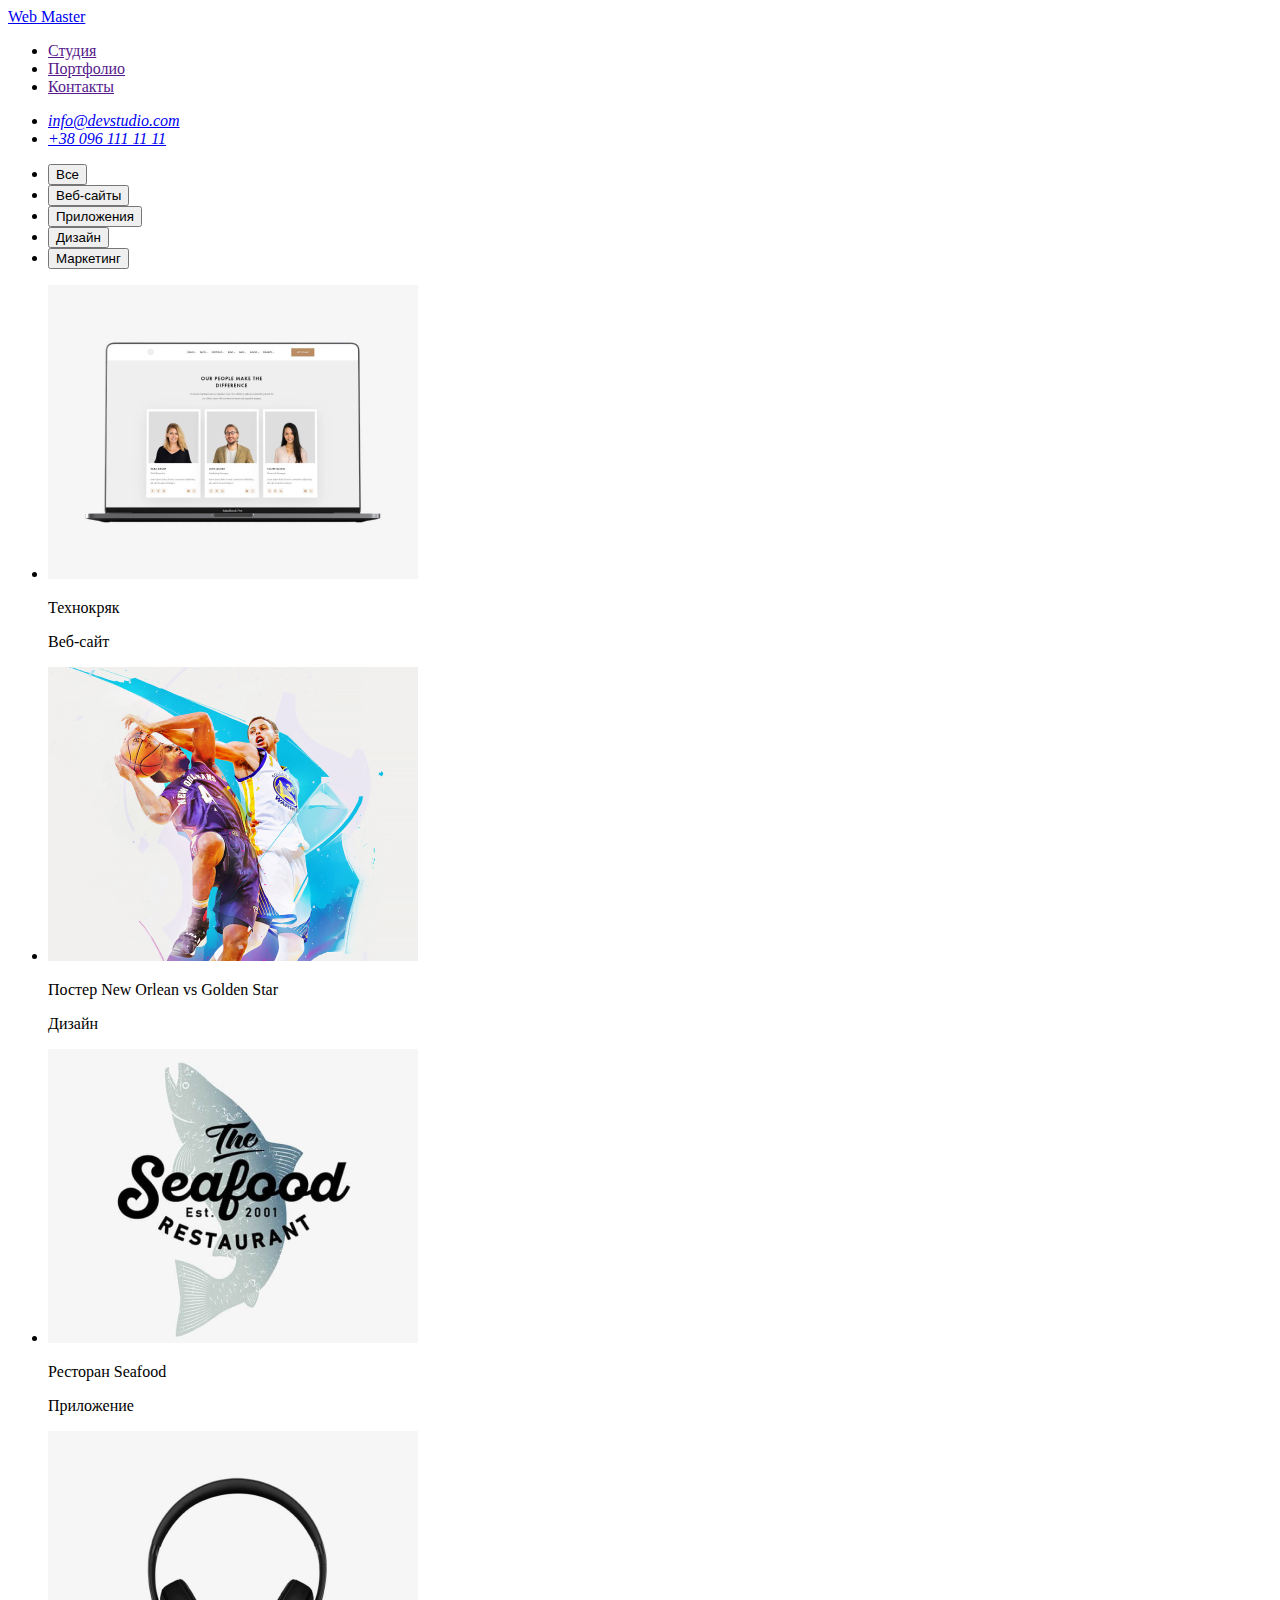
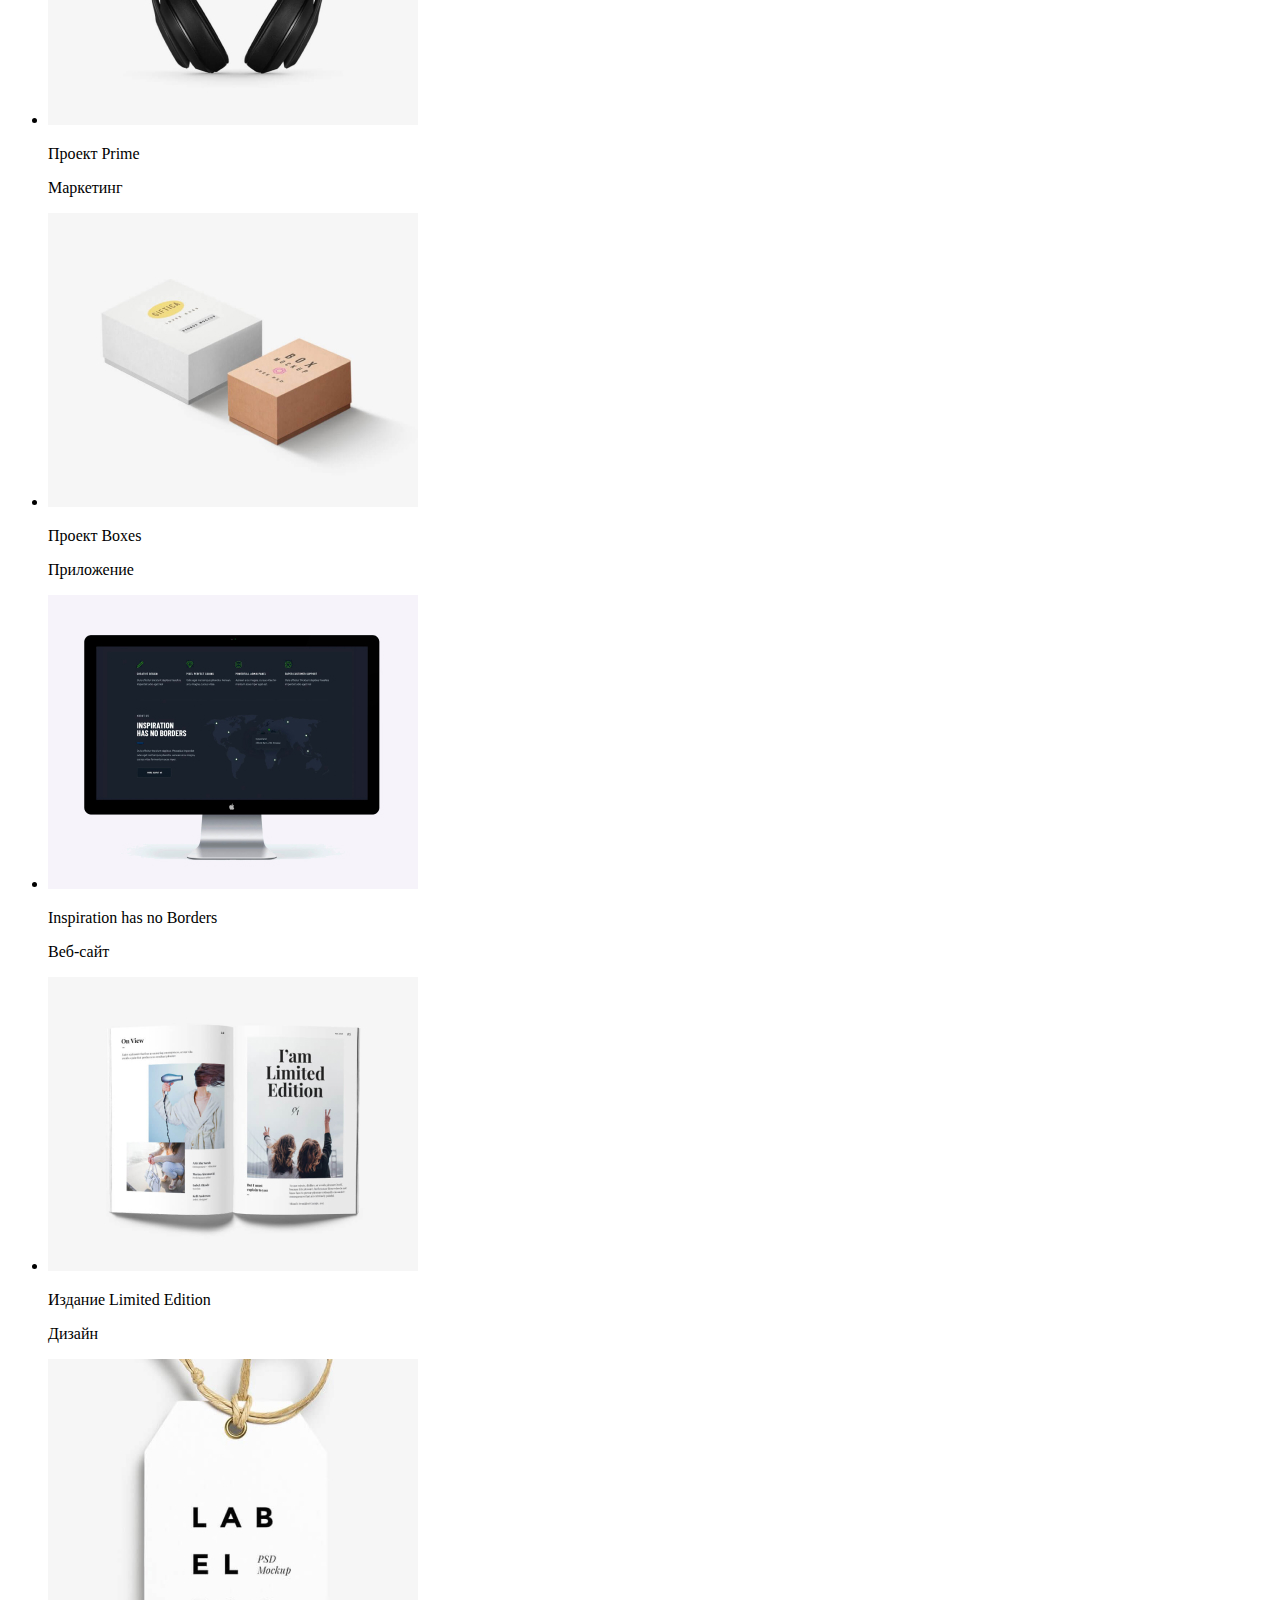
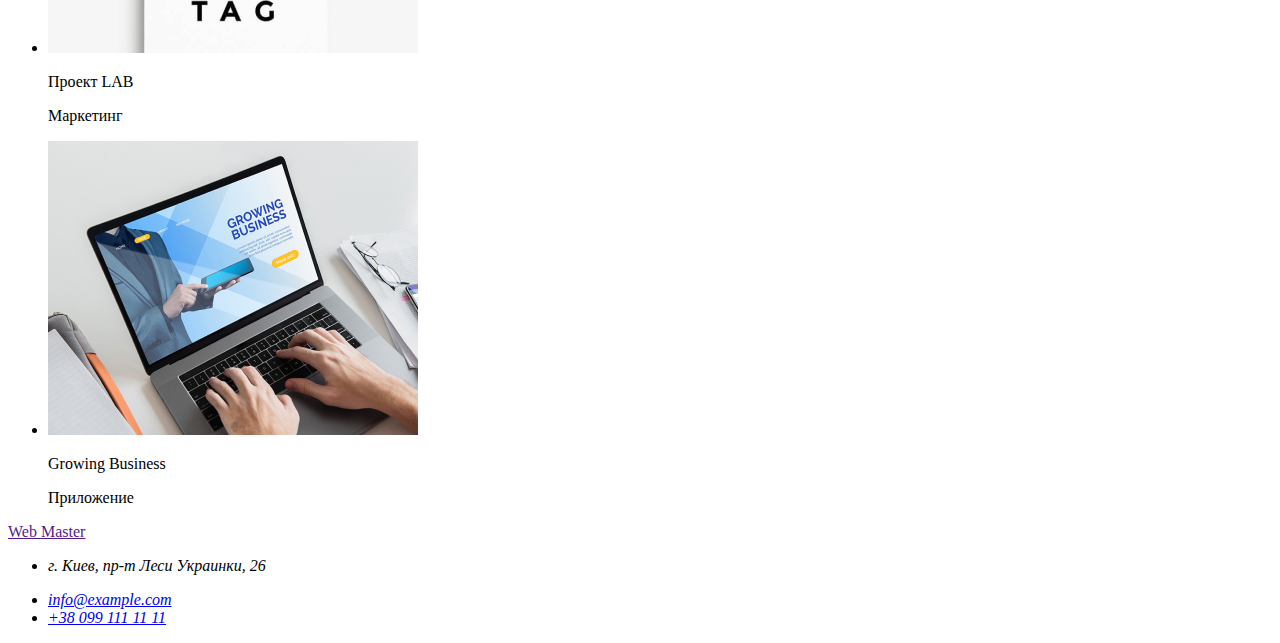
==== portfolio.html @ d9346f7a "first-commit" ====
<!DOCTYPE html>
<html lang="ru">
  <head>
    <meta charset="UTF-8" />
    <meta name="viewport" content="width=device-width, initial-scale=1.0" />
    <title>Portfolio</title>
  </head>
  <body>
    <!--HEADER-->
    <header>
      <nav>
        <a lang="en" href="./index.html">Web Master</a>
        <ul>
          <li>
            <a href="">Студия</a>
          </li>
          <li>
            <a href="">Портфолио</a>
          </li>
          <li>
            <a href="">Контакты</a>
          </li>
        </ul>
      </nav>
      <address>
        <ul>
          <li><a href="mailto:info@devstudio.com" target="_blank">info@devstudio.com</a></li>
          <li><a href="tel:+380961111111">+38 096 111 11 11</a></li>
        </ul>
      </address>
    </header>
    <main>
      <!--Filters-->
      <div>
        <ul>
          <li>
            <button type="button">Все</button>
          </li>
          <li>
            <button type="button">Веб-сайты</button>
          </li>
          <li>
            <button type="button">Приложения</button>
          </li>
          <li>
            <button type="button">Дизайн</button>
          </li>
          <li>
            <button type="button">Маркетинг</button>
          </li>
        </ul>
      </div>

      <!--OUR WORKS-->
      <div>
        <ul>
          <li>
            <img src="/images/portfolio/portfolio-img-1.jpg" alt="ноутбук с открой страницей в браузере" width="370" height="294" />
            <p>Технокряк</p>
            <p>Веб-сайт</p>
          </li>
          <li>
            <img src="/images/portfolio/portfolio-img-2.jpg" alt="два игрока в баскетбол в прыжке один с мячом" width="370" height="294" />
            <p>Постер <span lang="en">New Orlean vs Golden Star</span></p>
            <p>Дизайн</p>
          </li>
          <li>
            <img src="/images/portfolio/portfolio-img-3.jpg" alt="логотип рыбного ресторана" width="370" height="294" />
            <p>Ресторан <span lang="en">Seafood</span></p>
            <p>Приложение</p>
          </li>
          <li>
            <img src="/images/portfolio/portfolio-img-4.jpg" alt="накладные наушники" width="370" height="294" />
            <p>Проект <span lang="en">Prime</span></p>
            <p>Маркетинг</p>
          </li>
          <li>
            <img src="/images/portfolio/portfolio-img-5.jpg" alt="две упаковочные коробки" width="370" height="294" />
            <p>Проект <span lang="en">Boxes</span></p>
            <p>Приложение</p>
          </li>
          <li>
            <img src="/images/portfolio/portfolio-img-6.jpg" alt="IMac с открытой страницей в браузере" width="370" height="294" />
            <p lang="en">Inspiration has no Borders</p>
            <p>Веб-сайт</p>
          </li>
          <li>
            <img src="/images/portfolio/portfolio-img-7.jpg" alt="открытый разворот журнала" width="370" height="294" />
            <p>Издание <span lang="en">Limited Edition</span></p>
            <p>Дизайн</p>
          </li>
          <li>
            <img src="/images/portfolio/portfolio-img-8.jpg" alt="белая кортонная бирка с черной надписью" width="370" height="294" />
            <p>Проект <span lang="en">LAB</span></p>
            <p>Маркетинг</p>
          </li>
          <li>
            <img src="/images/portfolio/portfolio-img-9.jpg" alt="две руки клацающие по клавиатуре макбука" width="370" height="294" />
            <p lang="en">Growing Business</p>
            <p>Приложение</p>
          </li>
        </ul>
      </div>
    </main>
    <footer>
      <a lang="en" href="">Web Master</a>
      <address>
        <ul>
          <li>
            <p>г. Киев, пр-т Леси Украинки, 26</p>
          </li>
          <li>
            <a href="mailto:info@example.com">info@example.com</a>
          </li>
          <li>
            <a href="tel:+380991111111">+38 099 111 11 11</a>
          </li>
        </ul>
      </address>
    </footer>
  </body>
</html>
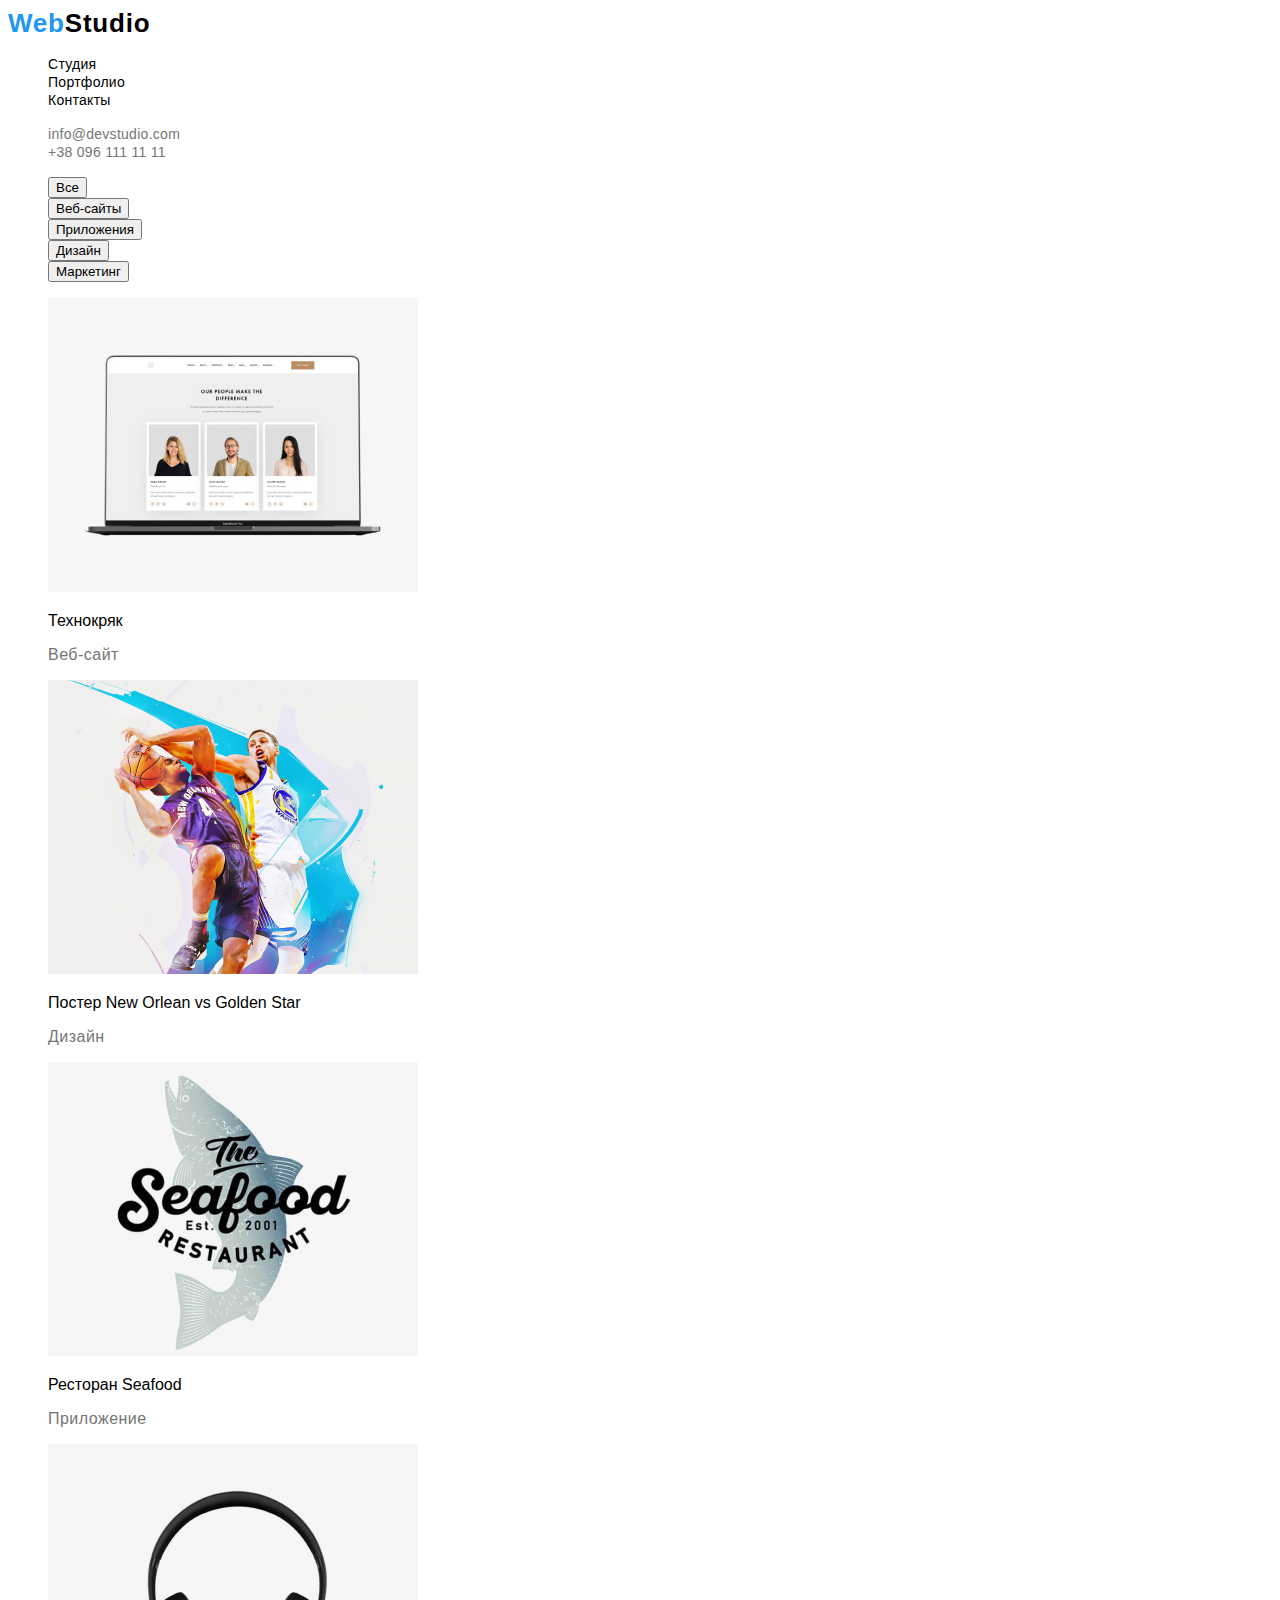
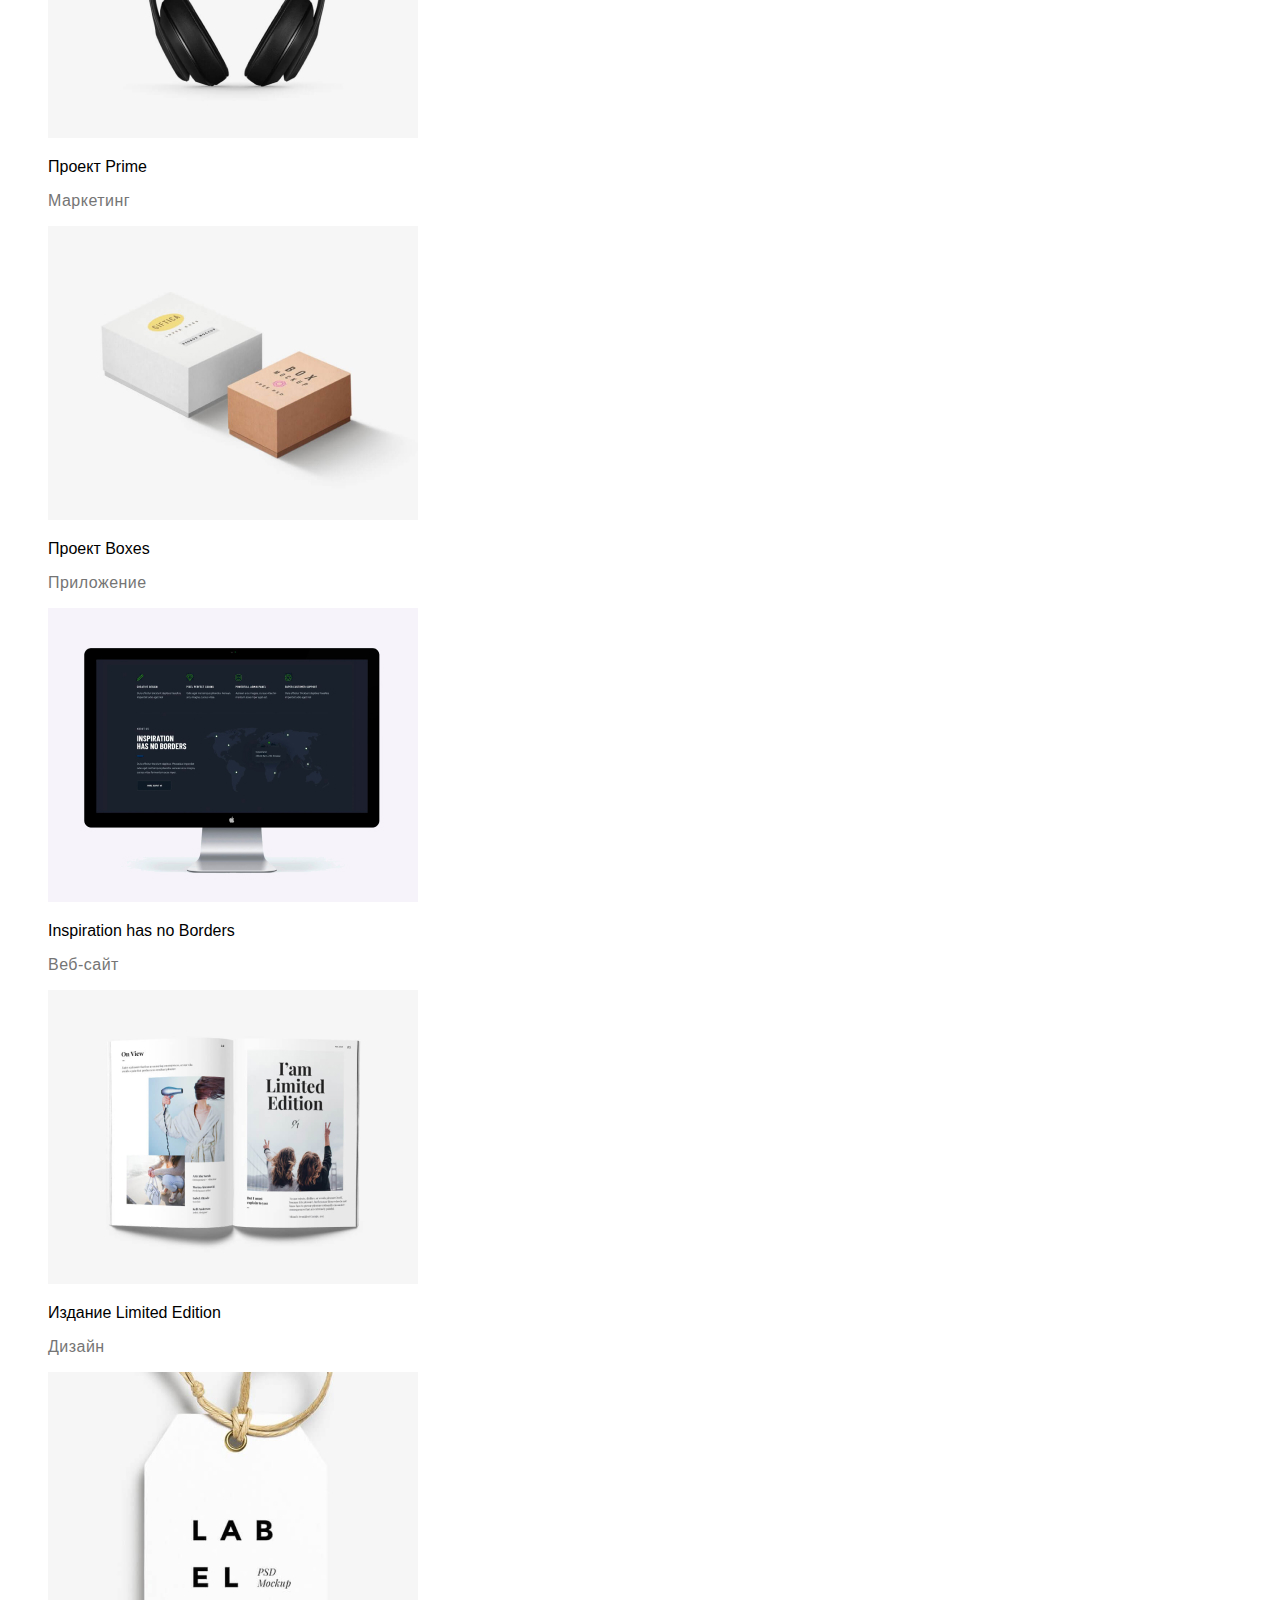
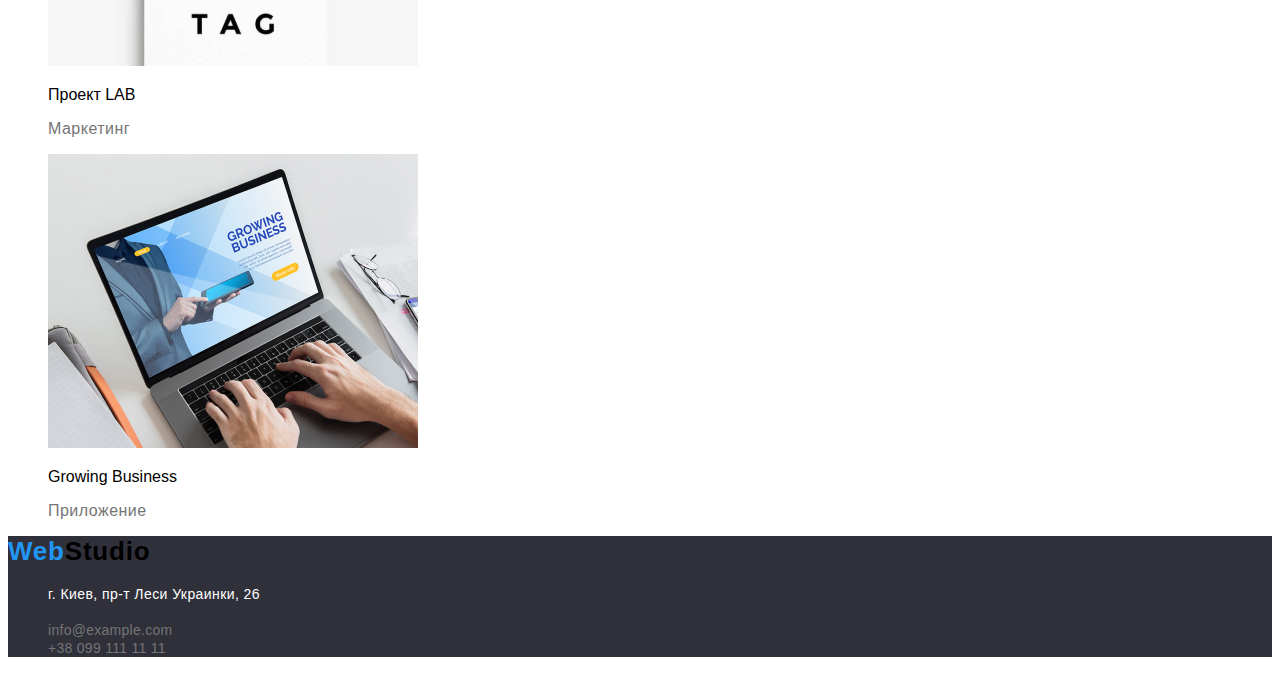
==== commit 24466718: "commit" ====
--- a/portfolio.html
+++ b/portfolio.html
@@ -4,116 +4,125 @@
     <meta charset="UTF-8" />
     <meta name="viewport" content="width=device-width, initial-scale=1.0" />
     <title>Portfolio</title>
+    <link rel="stylesheet" href="./css/styles.css">
   </head>
   <body>
     <!--HEADER-->
-    <header>
-      <nav>
-        <a lang="en" href="./index.html">Web Master</a>
-        <ul>
+    <header class="portf-header">
+      <nav class="portf-navigation link">
+        <a class="logo link" lang="en" href="./index.html">
+          <span>Web</span><span class="logo-second-part">Studio</span>
+        </a>
+        <ul class="portf-navigation-list list">
           <li>
-            <a href="">Студия</a>
+            <a class="portf-navigation-item href="">Студия</a>
           </li>
           <li>
-            <a href="">Портфолио</a>
+            <a class="portf-navigation-item href="">Портфолио</a>
           </li>
           <li>
-            <a href="">Контакты</a>
+            <a class="portf-navigation-item href="">Контакты</a>
           </li>
         </ul>
       </nav>
       <address>
-        <ul>
-          <li><a href="mailto:info@devstudio.com" target="_blank">info@devstudio.com</a></li>
-          <li><a href="tel:+380961111111">+38 096 111 11 11</a></li>
+        <ul class="portf-address-list list">
+          <li>
+            <a class="portf-mail-link link" href="mailto:info@devstudio.com" target="_blank">info@devstudio.com</a></li>
+          <li>
+            <a class="portf-tel-link link" href="tel:+380961111111">+38 096 111 11 11</a>
+          </li>
         </ul>
       </address>
     </header>
     <main>
       <!--Filters-->
-      <div>
-        <ul>
-          <li>
-            <button type="button">Все</button>
+      <div class="filters">
+        <ul class="portf-filter-list list">
+          <li class="portf-filter-item">
+            <button class="portf-modal-bt" type="button">Все</button>
           </li>
-          <li>
-            <button type="button">Веб-сайты</button>
+          <li class="portf-filter-item">
+            <button class="portf-modal-bt" type="button">Веб-сайты</button>
           </li>
-          <li>
-            <button type="button">Приложения</button>
+          <li class="portf-filter-item">
+            <button class="portf-modal-bt" type="button">Приложения</button>
           </li>
-          <li>
-            <button type="button">Дизайн</button>
+          <li class="portf-filter-item">
+            <button class="portf-modal-bt" type="button">Дизайн</button>
           </li>
-          <li>
-            <button type="button">Маркетинг</button>
+          <li class="portf-filter-item">
+            <button class="portf-modal-bt" type="button">Маркетинг</button>
           </li>
         </ul>
       </div>
 
       <!--OUR WORKS-->
-      <div>
-        <ul>
-          <li>
-            <img src="/images/portfolio/portfolio-img-1.jpg" alt="ноутбук с открой страницей в браузере" width="370" height="294" />
-            <p>Технокряк</p>
-            <p>Веб-сайт</p>
+      <div class="works" >
+        <ul class="works-list list">
+          <li class="works-list-item">
+            <img class="works-list-img" src="/images/portfolio/portfolio-img-1.jpg" alt="ноутбук с открой страницей в браузере" width="370" height="294" />
+            <p class="works-list-title">Технокряк</p>
+            <p class="work-list-subtitle" >Веб-сайт</p>
           </li>
-          <li>
-            <img src="/images/portfolio/portfolio-img-2.jpg" alt="два игрока в баскетбол в прыжке один с мячом" width="370" height="294" />
-            <p>Постер <span lang="en">New Orlean vs Golden Star</span></p>
-            <p>Дизайн</p>
+          <li class="works-list-item">
+            <img class="works-list-img" src="/images/portfolio/portfolio-img-2.jpg" alt="два игрока в баскетбол в прыжке один с мячом" width="370" height="294" />
+            <p class="works-list-title">Постер <span lang="en">New Orlean vs Golden Star</span></p>
+            <p class="work-list-subtitle" >Дизайн</p>
           </li>
-          <li>
-            <img src="/images/portfolio/portfolio-img-3.jpg" alt="логотип рыбного ресторана" width="370" height="294" />
-            <p>Ресторан <span lang="en">Seafood</span></p>
-            <p>Приложение</p>
+          <li class="works-list-item">
+            <img class="works-list-img" src="/images/portfolio/portfolio-img-3.jpg" alt="логотип рыбного ресторана" width="370" height="294" />
+            <p class="works-list-title">Ресторан <span lang="en">Seafood</span></p>
+            <p class="work-list-subtitle" >Приложение</p>
           </li>
-          <li>
-            <img src="/images/portfolio/portfolio-img-4.jpg" alt="накладные наушники" width="370" height="294" />
-            <p>Проект <span lang="en">Prime</span></p>
-            <p>Маркетинг</p>
+          <li class="works-list-item">
+            <img class="works-list-img" src="/images/portfolio/portfolio-img-4.jpg" alt="накладные наушники" width="370" height="294" />
+            <p class="works-list-title">Проект <span lang="en">Prime</span></p>
+            <p class="work-list-subtitle" >Маркетинг</p>
           </li>
-          <li>
-            <img src="/images/portfolio/portfolio-img-5.jpg" alt="две упаковочные коробки" width="370" height="294" />
-            <p>Проект <span lang="en">Boxes</span></p>
-            <p>Приложение</p>
+          <li class="works-list-item">
+            <img class="works-list-img" src="/images/portfolio/portfolio-img-5.jpg" alt="две упаковочные коробки" width="370" height="294" />
+            <p class="works-list-title">Проект <span lang="en">Boxes</span></p>
+            <p class="work-list-subtitle" >Приложение</p>
           </li>
-          <li>
-            <img src="/images/portfolio/portfolio-img-6.jpg" alt="IMac с открытой страницей в браузере" width="370" height="294" />
-            <p lang="en">Inspiration has no Borders</p>
-            <p>Веб-сайт</p>
+          <li class="works-list-item">
+            <img class="works-list-img" src="/images/portfolio/portfolio-img-6.jpg" alt="IMac с открытой страницей в браузере" width="370" height="294" />
+            <p class="works-list-title" lang="en">Inspiration has no Borders</p>
+            <p class="work-list-subtitle" >Веб-сайт</p>
           </li>
-          <li>
-            <img src="/images/portfolio/portfolio-img-7.jpg" alt="открытый разворот журнала" width="370" height="294" />
-            <p>Издание <span lang="en">Limited Edition</span></p>
-            <p>Дизайн</p>
+          <li class="works-list-item">
+            <img class="works-list-img" src="/images/portfolio/portfolio-img-7.jpg" alt="открытый разворот журнала" width="370" height="294" />
+            <p class="works-list-title">Издание <span lang="en">Limited Edition</span></p>
+            <p class="work-list-subtitle" >Дизайн</p>
           </li>
-          <li>
-            <img src="/images/portfolio/portfolio-img-8.jpg" alt="белая кортонная бирка с черной надписью" width="370" height="294" />
-            <p>Проект <span lang="en">LAB</span></p>
-            <p>Маркетинг</p>
+          <li class="works-list-item">
+            <img class="works-list-img" src="/images/portfolio/portfolio-img-8.jpg" alt="белая кортонная бирка с черной надписью" width="370" height="294" />
+            <p class="works-list-title">Проект <span lang="en">LAB</span></p>
+            <p class="work-list-subtitle" >Маркетинг</p>
           </li>
-          <li>
-            <img src="/images/portfolio/portfolio-img-9.jpg" alt="две руки клацающие по клавиатуре макбука" width="370" height="294" />
-            <p lang="en">Growing Business</p>
-            <p>Приложение</p>
+          <li class="works-list-item">
+            <img class="works-list-img" src="/images/portfolio/portfolio-img-9.jpg" alt="две руки клацающие по клавиатуре макбука" width="370" height="294" />
+            <p class="works-list-title" lang="en">Growing Business</p>
+            <p class="work-list-subtitle" >Приложение</p>
           </li>
         </ul>
       </div>
     </main>
-    <footer>
-      <a lang="en" href="">Web Master</a>
-      <address>
-        <ul>
-          <li>
-            <p>г. Киев, пр-т Леси Украинки, 26</p>
+    <footer class="dark-theme">
+      <a class="logo link" lang="en" href="./index.html">
+        <span class="logo-first-part">Web</span><span class="logo-second-part">Studio</span>
+      </a>
+      <address class="portf-address">
+        <ul class="portf-address-list list">
+          <li class="portf-address-list-item">
+            <p class="portf-address-subtitle">г. Киев, пр-т Леси Украинки, 26</p>
           </li>
-          <li>
-            <a href="mailto:info@example.com">info@example.com</a>
+          <li class="portf-address-list-item">
+            <a class="portf-mail-link link" 
+            href="mailto:info@example.com">info@example.com</a>
           </li>
-          <li>
-            <a href="tel:+380991111111">+38 099 111 11 11</a>
+          <li class="portf-address-list-item">
+            <a class="portf-tel-link link" href="tel:+380991111111">+38 099 111 11 11</a>
           </li>
         </ul>
       </address>
--- a/css/styles.css
+++ b/css/styles.css
@@ -0,0 +1,315 @@
+:root {
+  --accent-font: "Roboto", sans-serif;
+  --secondary-font: "Raleway", sans-serif;
+  --accent-color: #757575;
+  --secondary-color:#212121;
+  --hover-color: #2196F3;
+}
+
+body {
+  font-family: "Roboto", sans-serif;
+  font-style: normal;
+}
+
+.list {
+  list-style: none;
+}
+
+.link {
+  text-decoration: none;
+}
+
+.address {
+  font-style: normal;
+}
+/*============HEADER=========*/
+
+.logo {
+font-family: "Raleway", sans-serif;
+font-weight: 700;
+font-size: 26px;
+line-height: 1.192;
+letter-spacing: 0.03em;
+color:var(--hover-color);
+
+  
+}
+
+.logo-second-part {
+  font-weight: 700;
+  font-size: 26px;
+  line-height: 1.192; 
+  letter-spacing: 0.03em; 
+  color: #000000; 
+}
+
+.navigation-list-link {
+  font-weight: 500;
+  font-size: 14px;
+  line-height: 1.143;
+  letter-spacing: 0.02em;
+  color: var(--secondary-font);
+}
+
+.header-mail-link link,
+.header-tel-link link {
+  font-style: normal;
+  font-weight: 500;
+  font-size: 14px;
+  line-height: 1.143;
+  letter-spacing: 0.02em;
+  color: var(--accent-color);
+}
+
+.header-mail-link:hover,
+.header-mail-link:focus,
+.header-tel-link:hover,
+.header-tel-link:focus {
+  color: var(--hover-color);  
+}
+
+.navigation-list-link:hover,
+.navigation-list-link:focus  {
+color: #2196F3;  
+}
+
+
+/*============END HEADER=========*/
+
+
+/*<===========HERO===========>*/
+.hero-title {
+  font-weight: 900;
+  font-size: 44px;
+  line-height: 60px;
+  color: #FFFFFF;
+}
+
+.modal-btn {
+  font-family: "Roboto", sans-serif;
+  font-weight: 700;
+  font-size: 16px;
+  line-height: 1, 875;
+  color: #ffffff;
+}
+
+.hero-dark-theme {
+  background: #2F303A; 
+}
+/*<===========END HERO===========>*/
+
+
+/*<===========OUR ADVANTAGES===========>*/
+.subtitle {
+  font-weight: 700;
+  font-size: 14px;
+  line-height: 1.143;
+  letter-spacing: 0.03em;
+  text-transform: uppercase;
+  color: var(--secondary-color);
+}
+
+.description {
+font-weight: 400;
+font-size: 14px;
+line-height: 1.714;
+letter-spacing: 0.03em;
+color: var(--accent-color);
+
+}
+/*<===========END OUR ADVANTAGES===========>*/
+
+
+/*<===========SERVICES===========>*/
+
+.title {
+  font-weight: 700;
+  font-size: 36px;
+  line-height: 1.167;
+  text-align: center;
+  letter-spacing: 0.03em;
+  color: var(--secondary-color);
+}
+
+/*<===========END SERVICES===========>*/
+
+/*============OUR TEAM==============*/
+
+.members-first-img {
+
+}
+.members-second-img {
+
+}
+.members-third-img {
+
+}
+.members-fourth-img {
+  
+}
+
+.member-list-subtitle {
+  font-weight: 500;
+  font-size: 16px;
+  line-height: 1;
+  /*text-align: center;*/
+  letter-spacing: 0.03em;
+  color: var(--secondary-color); 
+}
+.member-list-description {
+  font-weight: 400;
+  font-size: 16px;
+  line-height: 1;
+  /*text-align: center;*/
+  letter-spacing: 0.03em;
+  color:var(--accent-color);
+  
+}
+.team-grey-theme{
+  background: #F5F4FA;
+}
+/*============END OUR TEAM==============*/
+
+/*============FOOTER==============*/
+.footer-description {
+  font-style: normal;
+  font-weight: 400;
+  font-size: 14px;
+  line-height: 1.714;
+  letter-spacing: 0.03em;
+  color: #FFFFFF;
+  }
+
+  .footer-mail-item,
+  .footer-tel-item {
+    font-style: normal;
+    font-weight: 400;
+    font-size: 14px;
+    line-height: 24px;
+    letter-spacing: 0.03em;
+    color: rgba(255, 255, 255, 0.6);
+    
+  }
+  .description-dark-theme {
+    background: #2F303A; 
+ }
+/*============END FOOTER==============*/
+
+/*==============PORTFOLIO=============*/
+body {
+  font-family: "Roboto", sans-serif;
+  font-style: normal;
+}
+
+.list {
+  list-style: none;
+}
+
+.link {
+  text-decoration: none;
+}
+/*==========PORTFOLIO HEADER=======*/
+
+.logo,
+.logo-first-part {
+  font-family: "Raleway", sans-serif;
+  font-weight: 700;
+  font-size: 26px;
+  line-height: 1.192; 
+  letter-spacing: 0.03em;
+  color: #2196F3;
+}
+
+.logo-second-part {
+  font-weight: 700;
+  font-size: 26px;
+  line-height: 1.192; 
+  letter-spacing: 0.03em; 
+  color: #000000; 
+}
+
+.portf-navigation-item {
+font-weight: 500;
+font-size: 14px;
+line-height: 1.142;
+letter-spacing: 0.02em;
+}
+
+.portf-navigation-item:hover,
+.portf-navigation-item:focus {
+color: var(--hover-color);
+}
+
+.portf-mail-link,
+.portf-tel-link {
+  font-style: normal;
+  font-weight: 500;
+  font-size: 14px;
+  line-height: 1,142;
+  letter-spacing: 0.02em; 
+  color: var(--accent-color);  
+}
+
+.portf-mail-link:hover,
+.portf-tel-link:focus {
+  color: var(--hover-color);
+}
+/*==========END PORTFOLIO HEADER=======*/
+
+/*==========PORTFOLIO FILTERS==========*/
+
+.portf-modal-btn {
+font-weight: 500;
+font-size: 16px;
+line-height: 1,625;
+/*text-align: center;*/
+letter-spacing: 0.03em;
+color: var(--secondary-color);
+}
+
+/*НЕ могу подключить хувер на текст кнопки белого цвета, и фокус на кнопку голубого цвета(((*/
+
+.portf-filter-list {
+color: #FFFFFF;
+}
+.portf-filter-list {
+color: var(--hover-color)};
+ 
+
+/*==========END PORTFOLIO FILTERS==========*/
+
+/*==============OUR WORKS=============*/
+.works-list-title {
+  font-weight: 700;
+  font-size: 18px;
+  line-height: 2;
+  letter-spacing: 0.06em; 
+
+}
+
+.work-list-subtitle {
+font-style: normal;
+font-weight: normal;
+font-size: 16px;
+line-height: 1,875;
+letter-spacing: 0.03em;
+color: var(--accent-color);
+}
+/*============END OUR WORKS=========*/
+
+/*============PORTF FOOTER=========*/
+
+.portf-address-subtitle {
+  font-style: normal;
+  font-weight: 400;
+  font-size: 14px;
+  line-height: 1.714; 
+  letter-spacing: 0.03em;
+  color: #FFFFFF;
+}
+.dark-theme {
+  background: #2F303A; 
+}
+/*==========END PORTF FOOTER=======*/
+
+/*==============END PORTFOLIO=============*/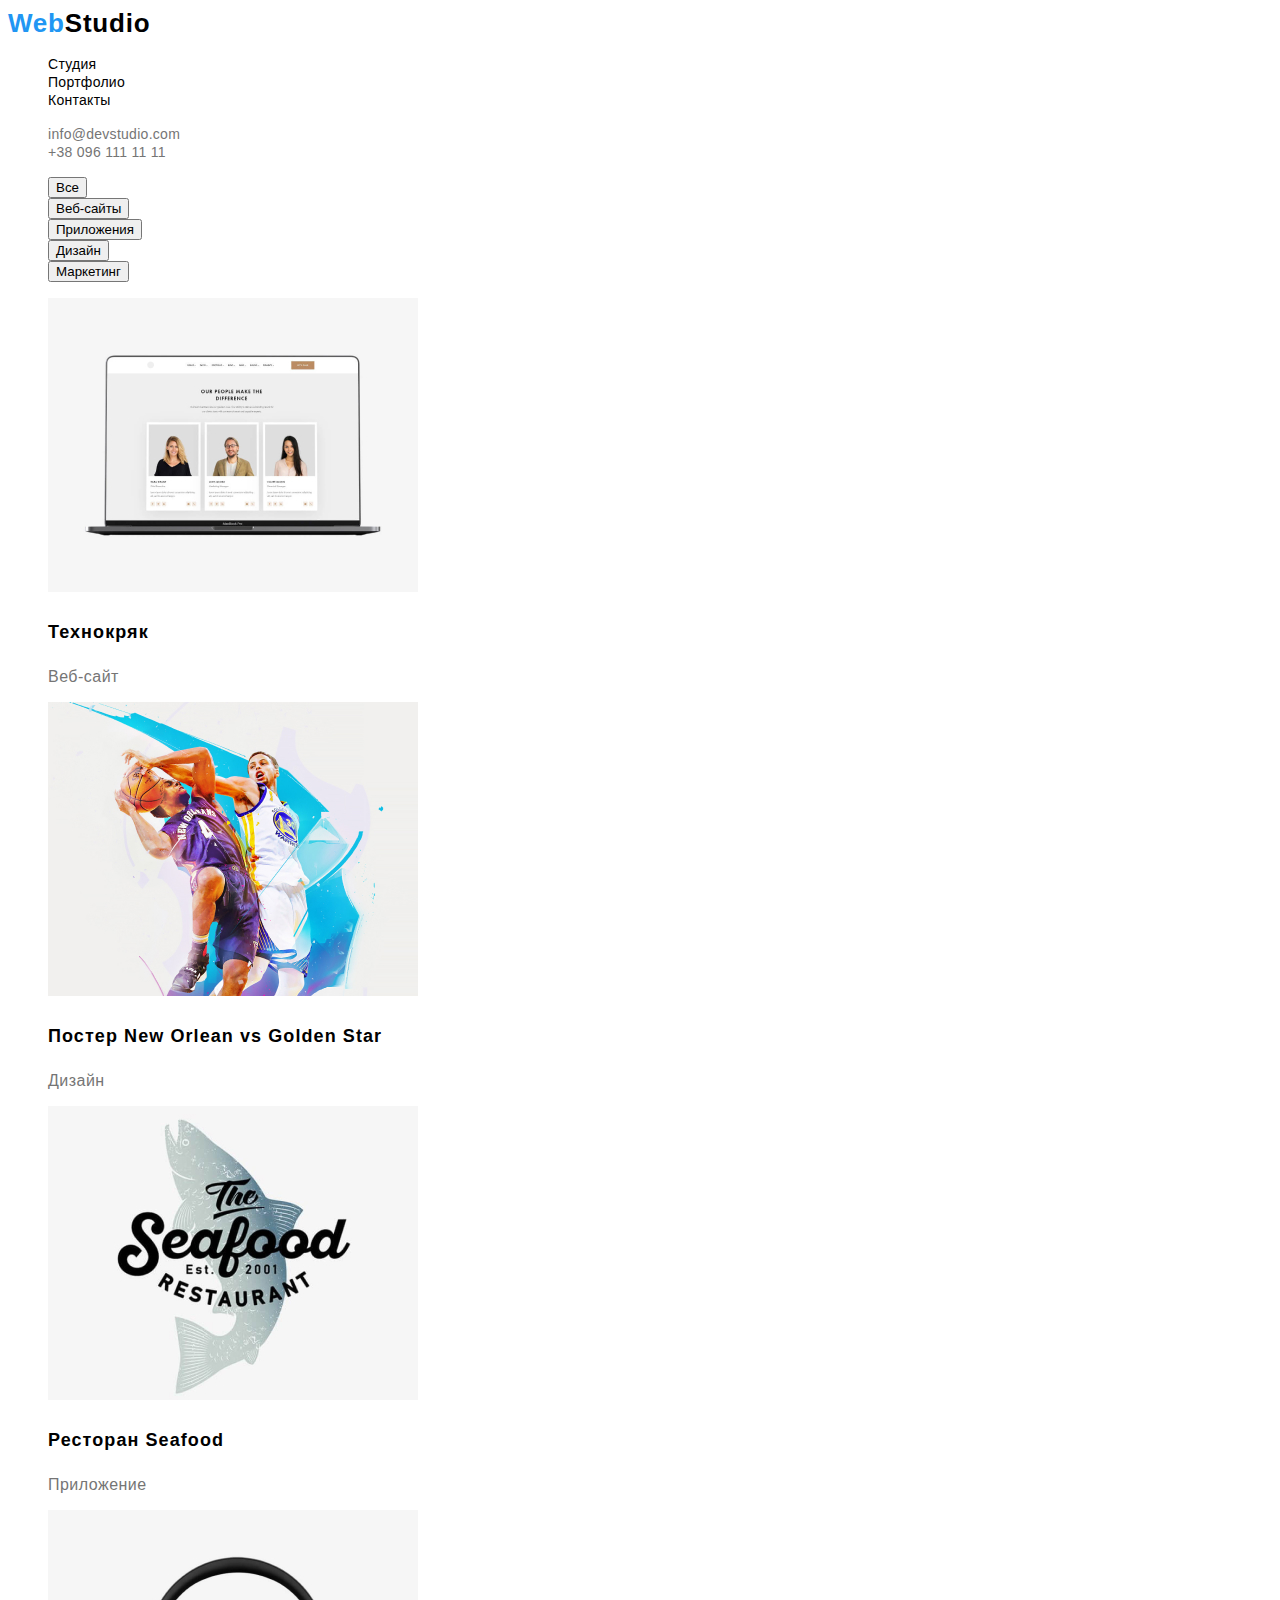
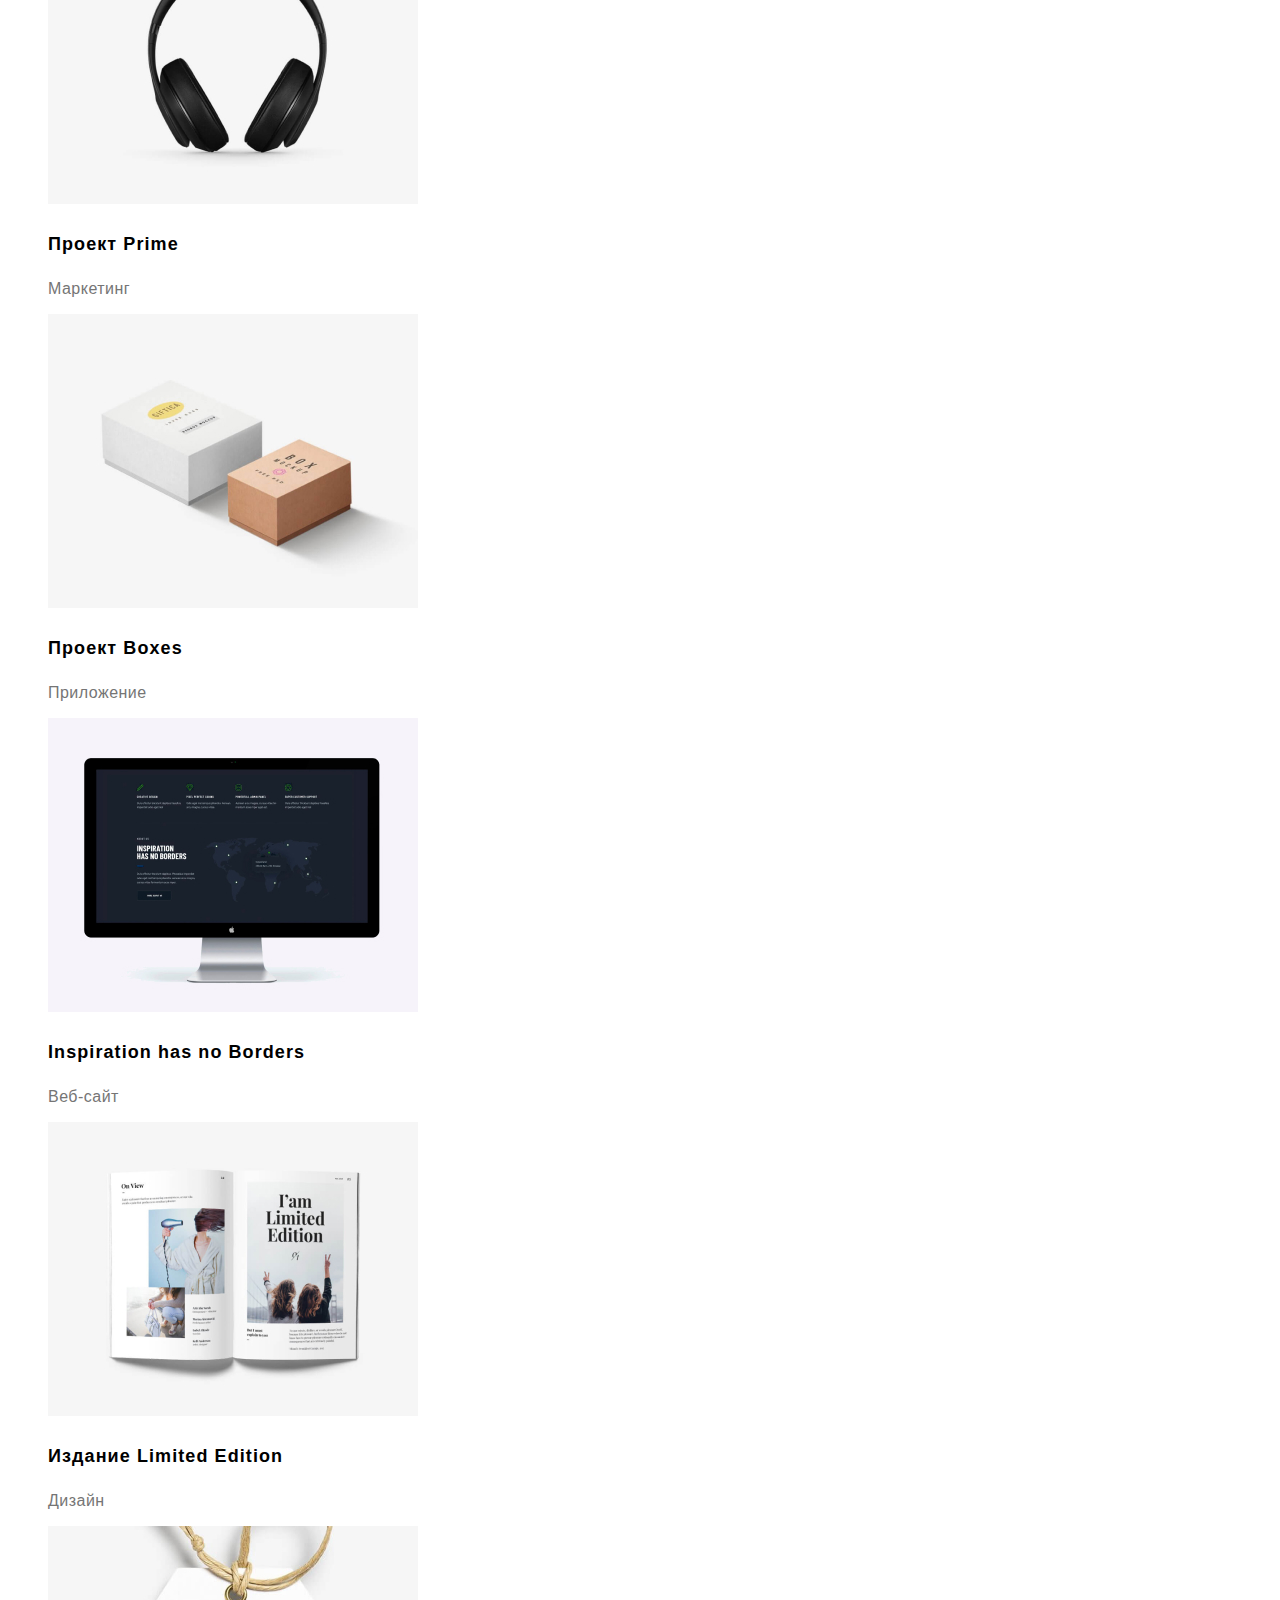
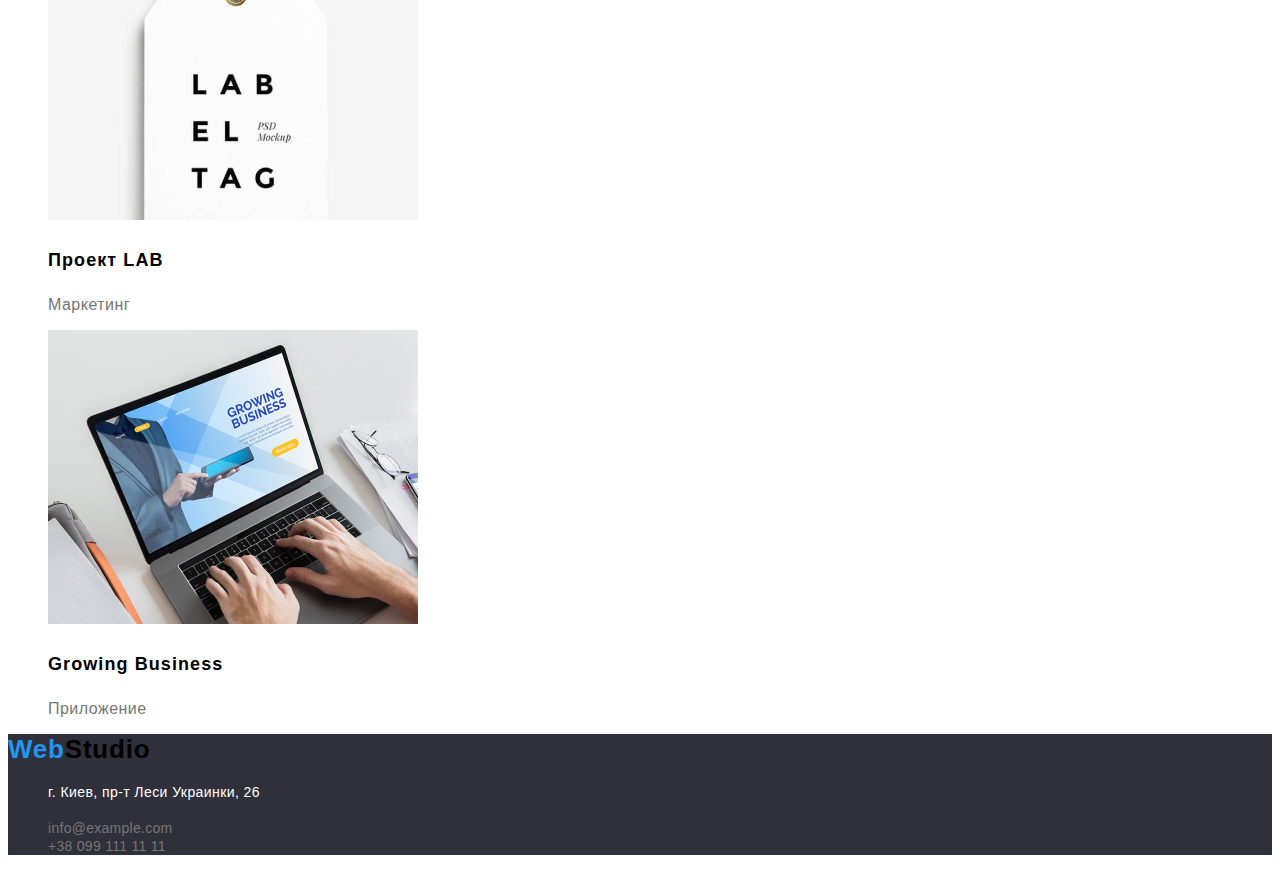
==== commit 92a84a53: "commit" ====
--- a/portfolio.html
+++ b/portfolio.html
@@ -61,12 +61,12 @@
       <div class="works" >
         <ul class="works-list list">
           <li class="works-list-item">
-            <img class="works-list-img" src="/images/portfolio/portfolio-img-1.jpg" alt="ноутбук с открой страницей в браузере" width="370" height="294" />
+            <img class="works-list-img" src="/images/portfolio/portfolio-img-1.jpg" alt="ноутбук с открой страницей в браузере" width="370" height="294"/>
             <p class="works-list-title">Технокряк</p>
             <p class="work-list-subtitle" >Веб-сайт</p>
           </li>
           <li class="works-list-item">
-            <img class="works-list-img" src="/images/portfolio/portfolio-img-2.jpg" alt="два игрока в баскетбол в прыжке один с мячом" width="370" height="294" />
+            <img class="works-list-img" src="/images/portfolio/portfolio-img-2.jpg" alt="два игрока в баскетбол в прыжке один с мячом" width="370" height="294"/>
             <p class="works-list-title">Постер <span lang="en">New Orlean vs Golden Star</span></p>
             <p class="work-list-subtitle" >Дизайн</p>
           </li>
@@ -76,32 +76,32 @@
             <p class="work-list-subtitle" >Приложение</p>
           </li>
           <li class="works-list-item">
-            <img class="works-list-img" src="/images/portfolio/portfolio-img-4.jpg" alt="накладные наушники" width="370" height="294" />
+            <img class="works-list-img" src="/images/portfolio/portfolio-img-4.jpg" alt="накладные наушники" width="370" height="294"/>
             <p class="works-list-title">Проект <span lang="en">Prime</span></p>
             <p class="work-list-subtitle" >Маркетинг</p>
           </li>
           <li class="works-list-item">
-            <img class="works-list-img" src="/images/portfolio/portfolio-img-5.jpg" alt="две упаковочные коробки" width="370" height="294" />
+            <img class="works-list-img" src="/images/portfolio/portfolio-img-5.jpg" alt="две упаковочные коробки" width="370" height="294"/>
             <p class="works-list-title">Проект <span lang="en">Boxes</span></p>
             <p class="work-list-subtitle" >Приложение</p>
           </li>
           <li class="works-list-item">
-            <img class="works-list-img" src="/images/portfolio/portfolio-img-6.jpg" alt="IMac с открытой страницей в браузере" width="370" height="294" />
+            <img class="works-list-img" src="/images/portfolio/portfolio-img-6.jpg" alt="IMac с открытой страницей в браузере" width="370" height="294"/>
             <p class="works-list-title" lang="en">Inspiration has no Borders</p>
             <p class="work-list-subtitle" >Веб-сайт</p>
           </li>
           <li class="works-list-item">
-            <img class="works-list-img" src="/images/portfolio/portfolio-img-7.jpg" alt="открытый разворот журнала" width="370" height="294" />
+            <img class="works-list-img" src="/images/portfolio/portfolio-img-7.jpg" alt="открытый разворот журнала" width="370" height="294"/>
             <p class="works-list-title">Издание <span lang="en">Limited Edition</span></p>
             <p class="work-list-subtitle" >Дизайн</p>
           </li>
           <li class="works-list-item">
-            <img class="works-list-img" src="/images/portfolio/portfolio-img-8.jpg" alt="белая кортонная бирка с черной надписью" width="370" height="294" />
+            <img class="works-list-img" src="/images/portfolio/portfolio-img-8.jpg" alt="белая кортонная бирка с черной надписью" width="370" height="294"/>
             <p class="works-list-title">Проект <span lang="en">LAB</span></p>
             <p class="work-list-subtitle" >Маркетинг</p>
           </li>
           <li class="works-list-item">
-            <img class="works-list-img" src="/images/portfolio/portfolio-img-9.jpg" alt="две руки клацающие по клавиатуре макбука" width="370" height="294" />
+            <img class="works-list-img" src="/images/portfolio/portfolio-img-9.jpg" alt="две руки клацающие по клавиатуре макбука" width="370" height="294"/>
             <p class="works-list-title" lang="en">Growing Business</p>
             <p class="work-list-subtitle" >Приложение</p>
           </li>
--- a/css/styles.css
+++ b/css/styles.css
@@ -89,7 +89,7 @@
   font-family: "Roboto", sans-serif;
   font-weight: 700;
   font-size: 16px;
-  line-height: 1, 875;
+  line-height: 1,875;
   color: #ffffff;
 }
 
@@ -273,7 +273,8 @@
 color: #FFFFFF;
 }
 .portf-filter-list {
-color: var(--hover-color)};
+color: var(--hover-color);
+}
  
 
 /*==========END PORTFOLIO FILTERS==========*/
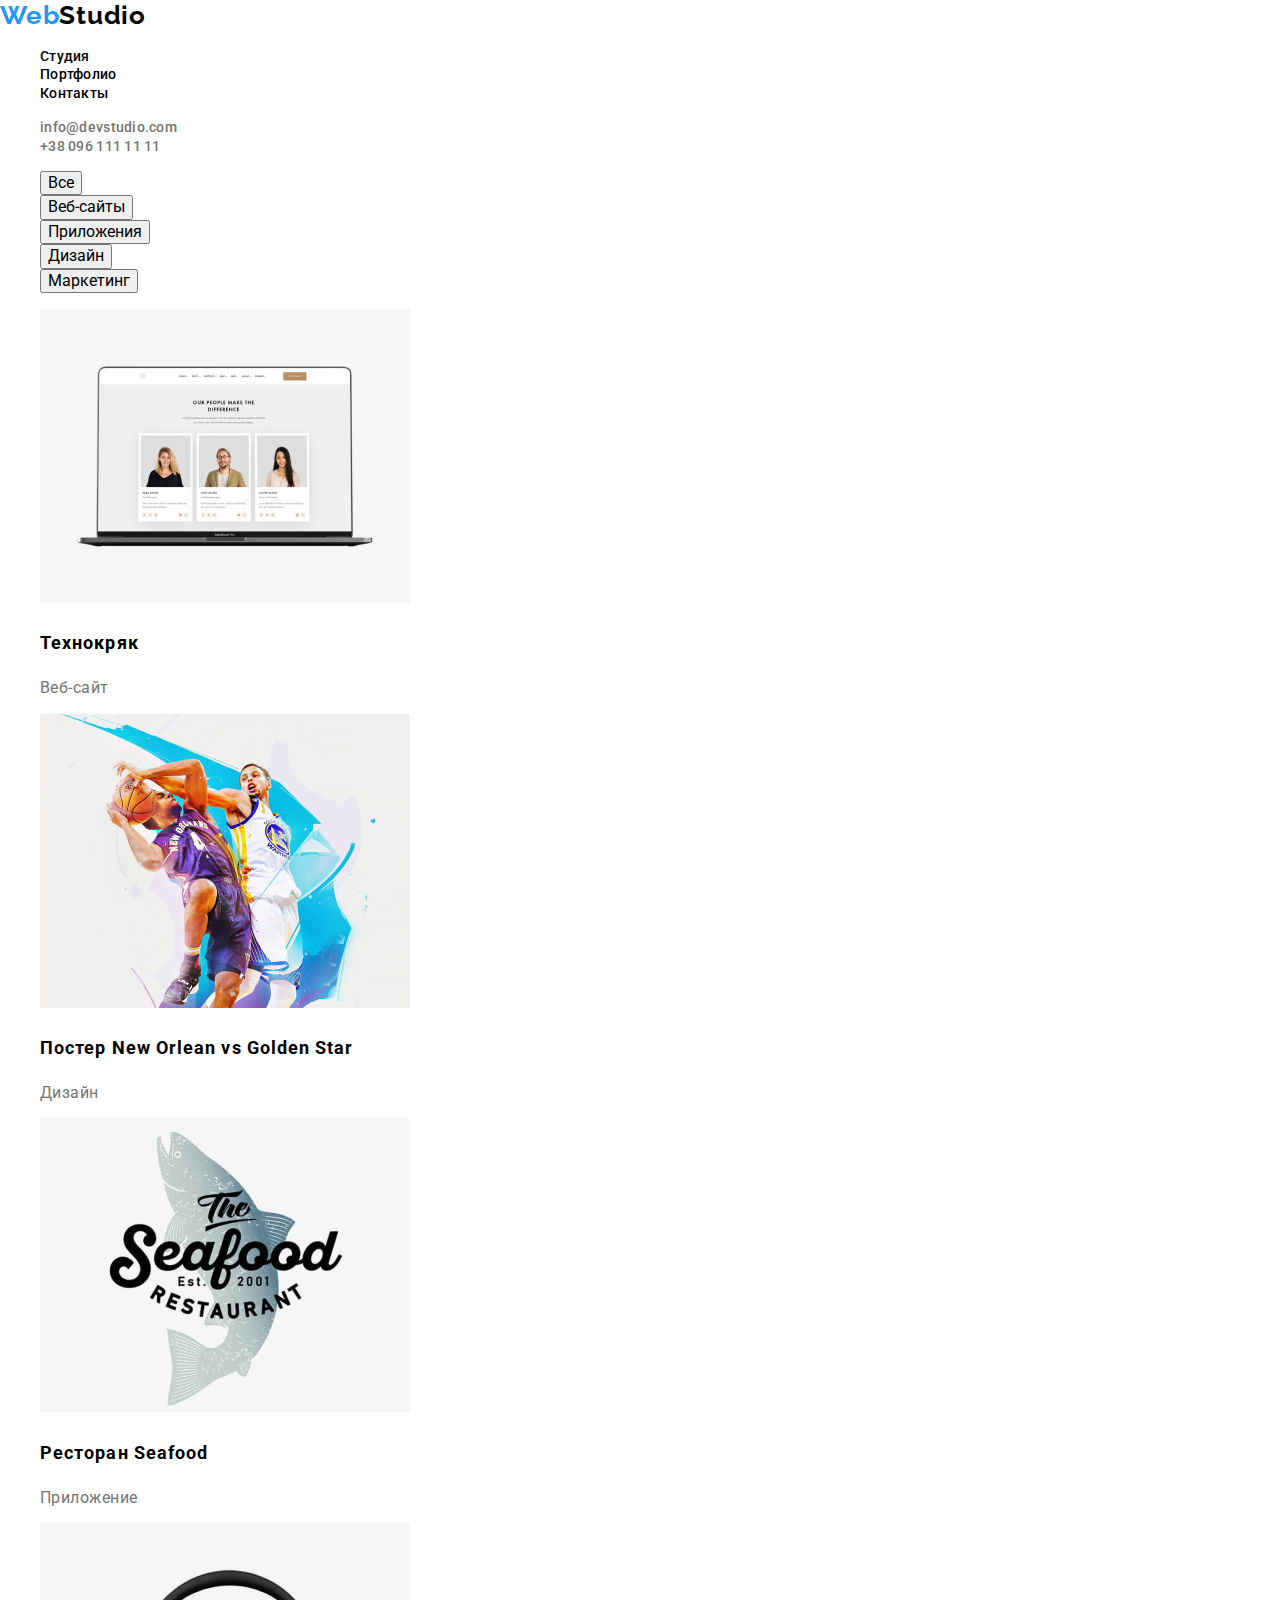
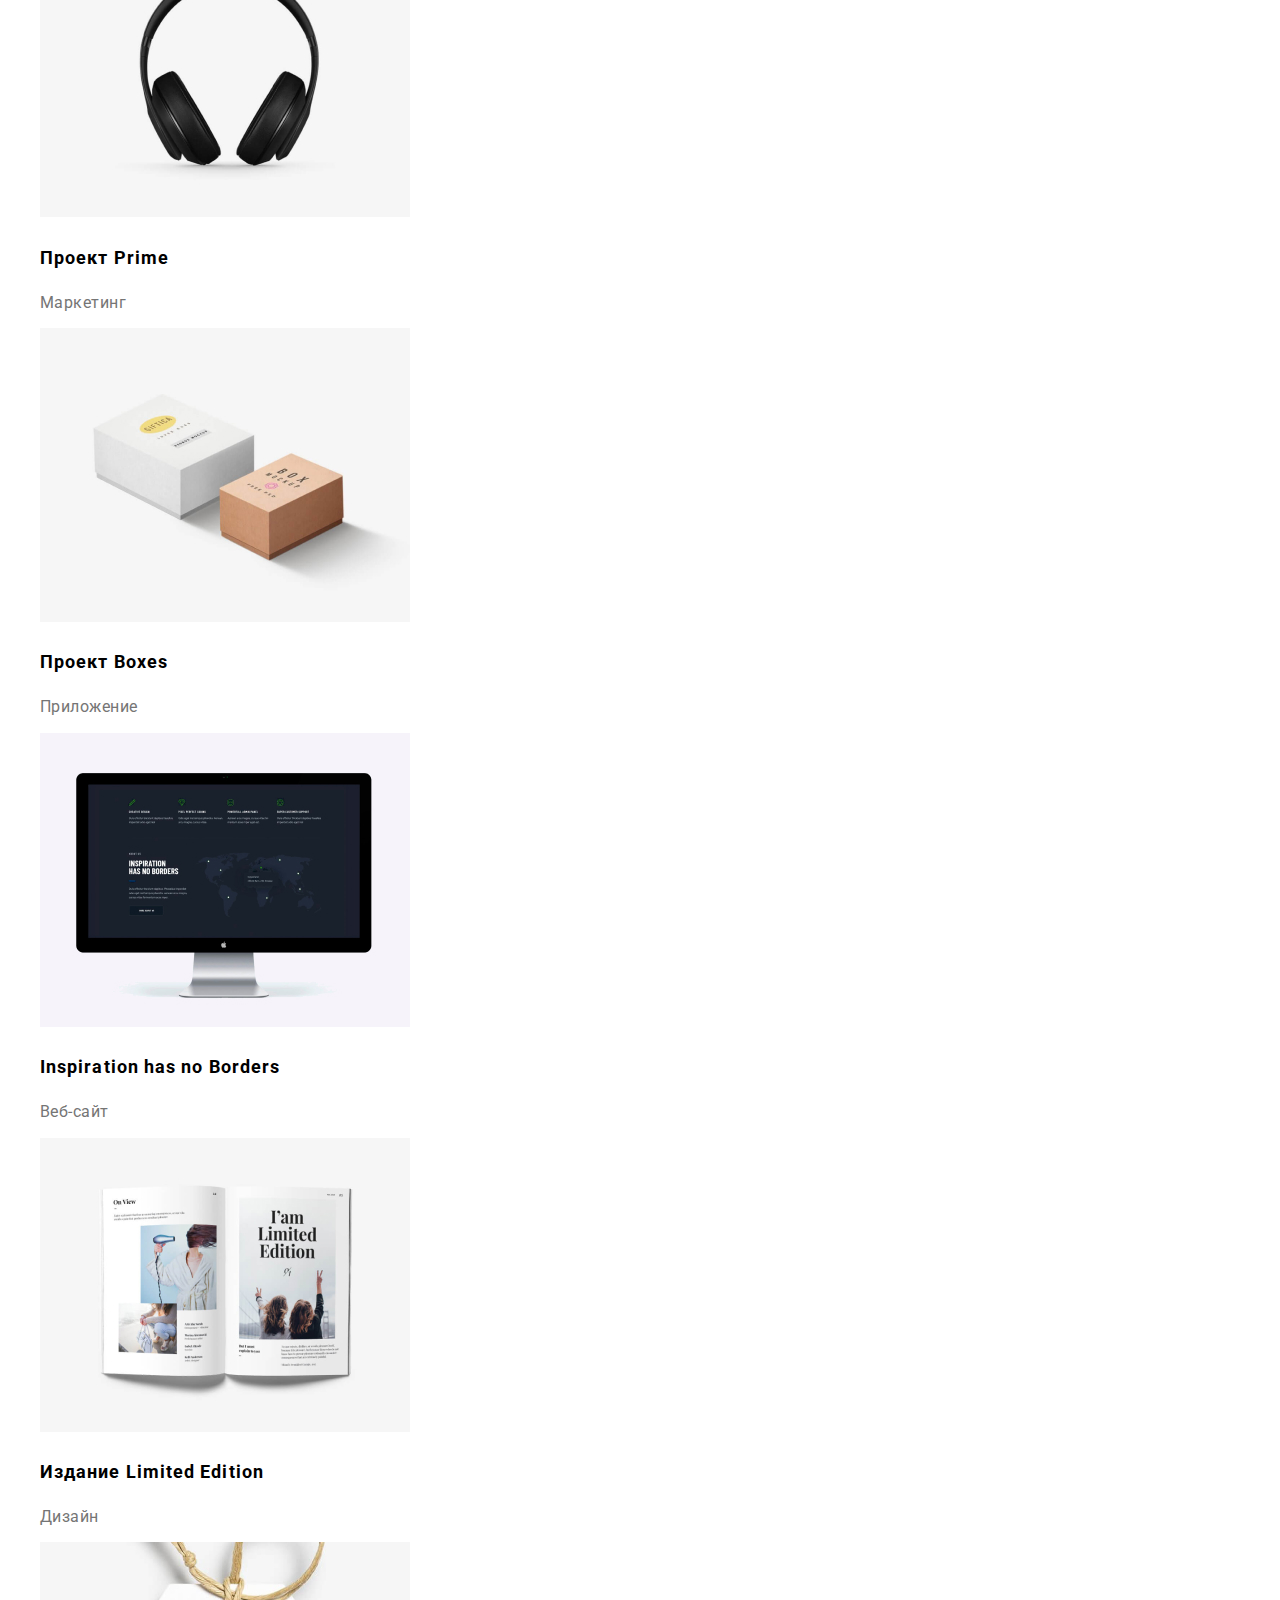
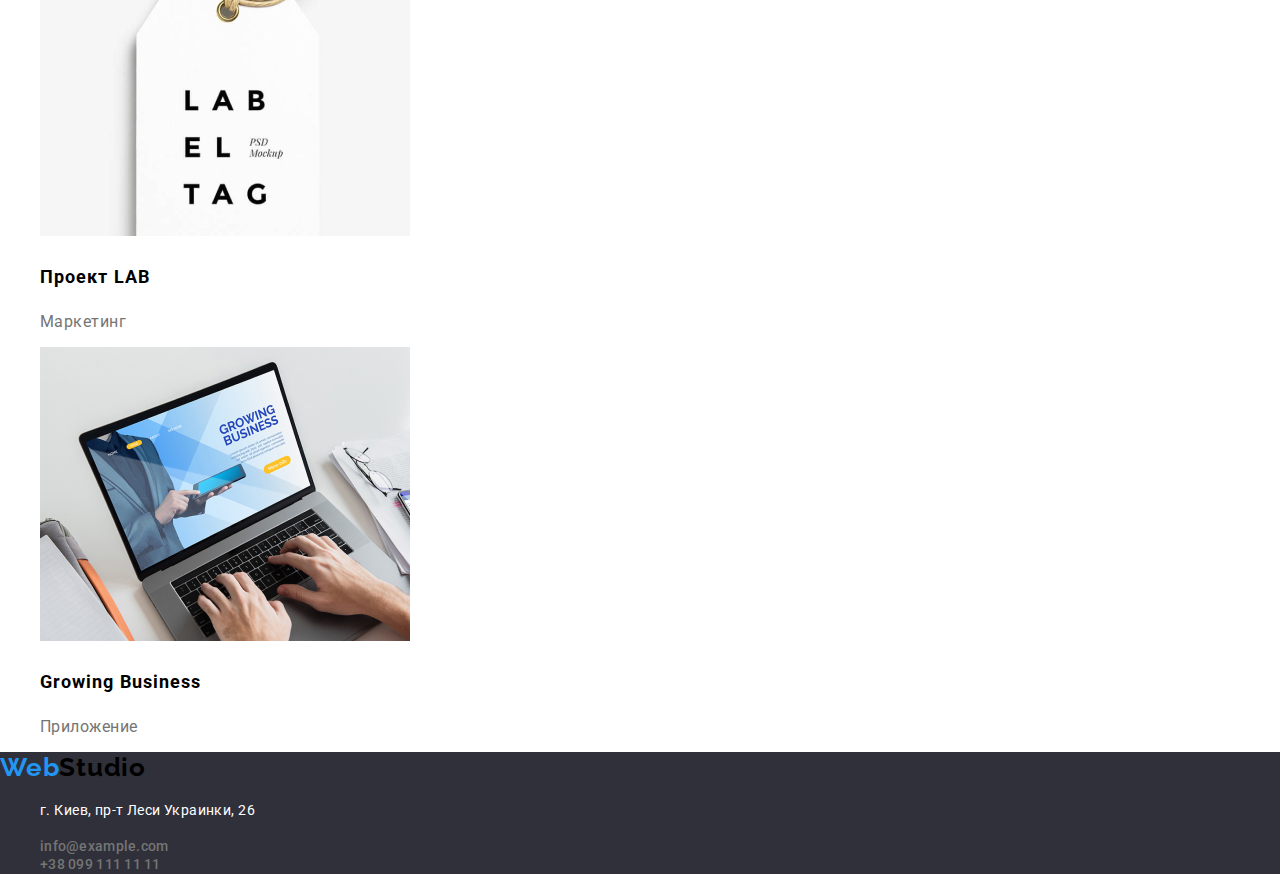
==== commit 1b5411f0: "commit" ====
--- a/portfolio.html
+++ b/portfolio.html
@@ -4,7 +4,9 @@
     <meta charset="UTF-8" />
     <meta name="viewport" content="width=device-width, initial-scale=1.0" />
     <title>Portfolio</title>
-    <link rel="stylesheet" href="./css/styles.css">
+    <link rel="stylesheet" href="https://cdnjs.cloudflare.com/ajax/libs/modern-normalize/1.0.0/modern-normalize.css" />
+    <link href="https://fonts.googleapis.com/css2?family=Raleway:wght@400;700&family=Roboto:wght@400;500;700;900&display=swap" rel="stylesheet" />
+    <link rel="stylesheet" href="./css/styles.css" />
   </head>
   <body>
     <!--HEADER-->
